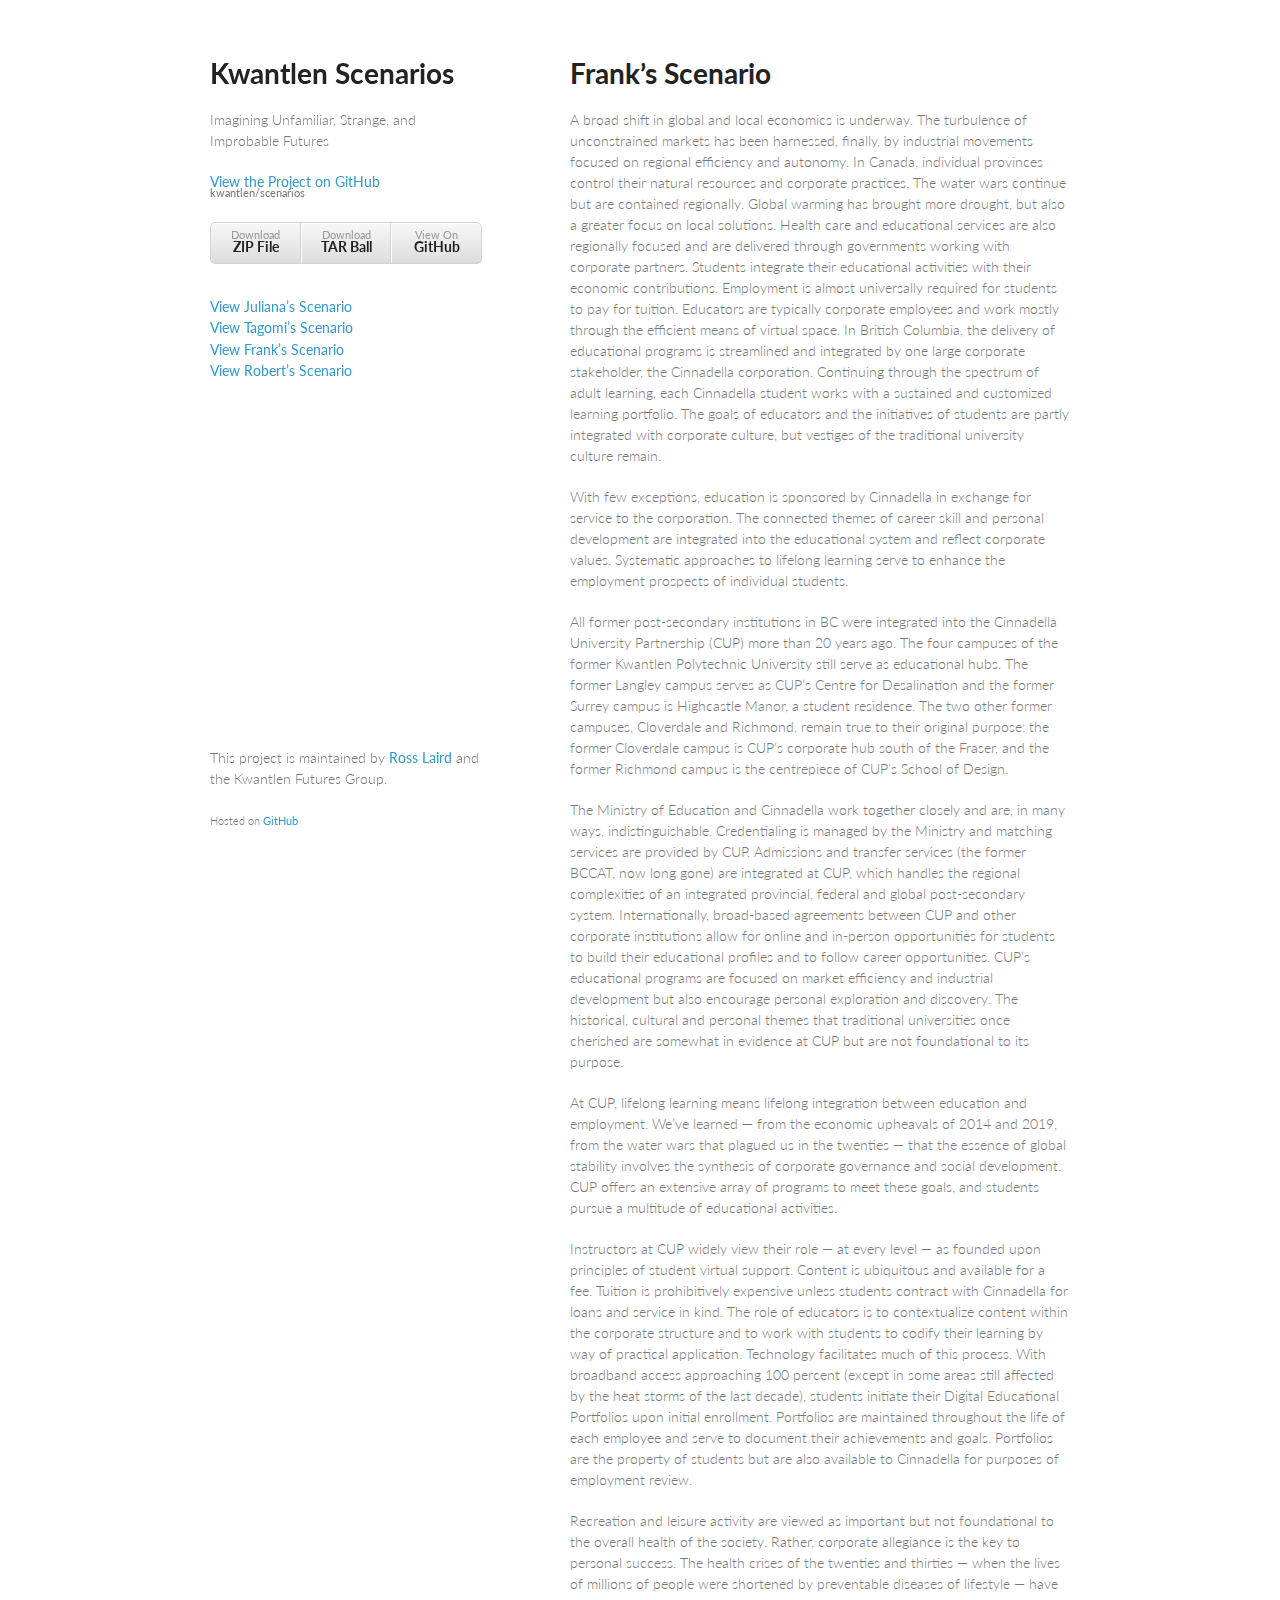
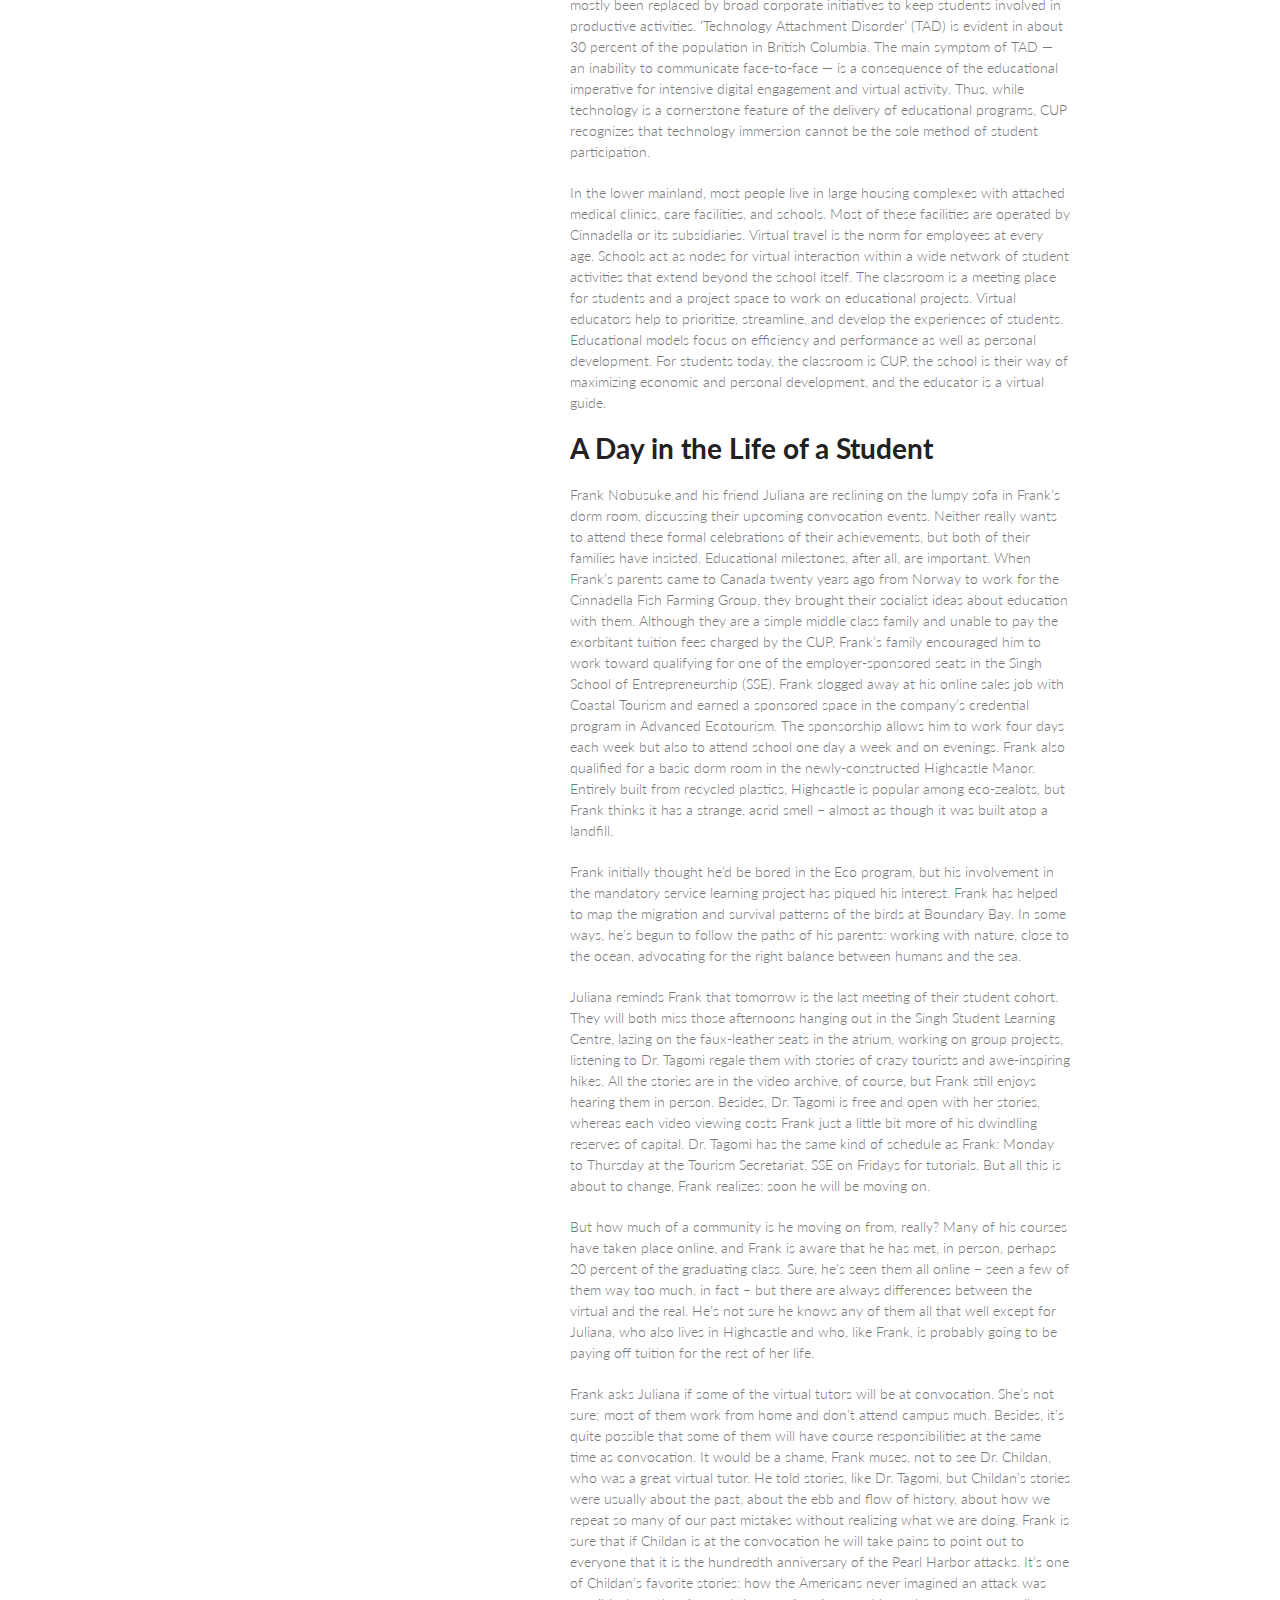
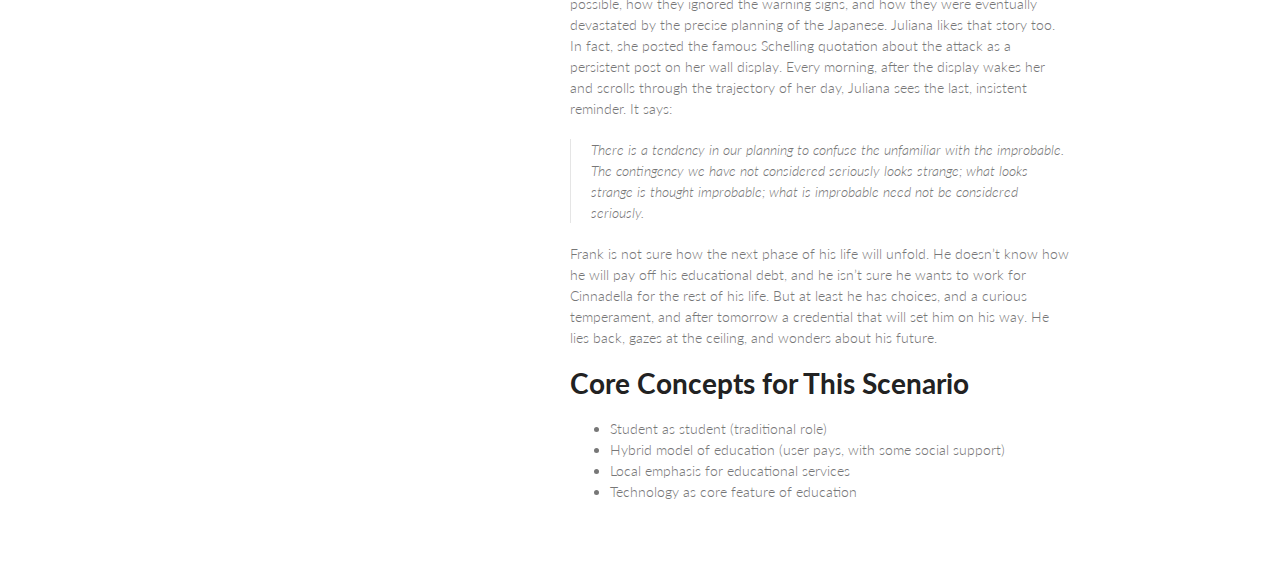
==== frank.html @ b7e7f2a9 "Added html scenarios and rst2html template." ====
<!doctype html>
<html>
  <head>
    <meta charset="utf-8">
    <meta http-equiv="X-UA-Compatible" content="chrome=1">
    <title>Kwantlen Scenarios by kwantlen</title>

    <link rel="stylesheet" href="stylesheets/styles.css">
    <link rel="stylesheet" href="stylesheets/pygment_trac.css">
    <meta name="viewport" content="width=device-width, initial-scale=1, user-scalable=no">
    <!--[if lt IE 9]>
    <script src="//html5shiv.googlecode.com/svn/trunk/html5.js"></script>
    <![endif]-->
  </head>
  <body>
    <div class="wrapper">
      <header>
        <h1>Kwantlen Scenarios</h1>
        <p>Imagining Unfamiliar, Strange, and Improbable Futures</p>

        <p class="view"><a href="https://github.com/kwantlen/scenarios">View the Project on GitHub <small>kwantlen/scenarios</small></a></p>


        <ul>
          <li><a href="https://github.com/kwantlen/scenarios/zipball/master">Download <strong>ZIP File</strong></a></li>
          <li><a href="https://github.com/kwantlen/scenarios/tarball/master">Download <strong>TAR Ball</strong></a></li>
          <li><a href="https://github.com/kwantlen/scenarios">View On <strong>GitHub</strong></a></li>
        </ul>

<div id="pages">
  <p class="scenario"><a href="juliana.html">View Juliana’s Scenario</a></p>
  <p class="scenario"><a href="tagomi.html">View Tagomi’s Scenario</a></p>
  <p class="scenario"><a href="frank.html">View Frank’s Scenario</a></p>
  <p class="scenario"><a href="robert.html">View Robert’s Scenario</a></p>
</div>
      </header>
      <section>
<h1 class="title">Frank’s Scenario</h1>

<p>A broad shift in global and local economics is underway. The turbulence of
unconstrained markets has been harnessed, finally, by industrial movements
focused on regional efficiency and autonomy. In Canada, individual provinces
control their natural resources and corporate practices. The water wars
continue but are contained regionally. Global warming has brought more drought,
but also a greater focus on local solutions. Health care and educational
services are also regionally focused and are delivered through governments
working with corporate partners. Students integrate their educational
activities with their economic contributions. Employment is almost universally
required for students to pay for tuition. Educators are typically corporate
employees and work mostly through the efficient means of virtual space. In
British Columbia, the delivery of educational programs is streamlined and
integrated by one large corporate stakeholder, the Cinnadella corporation.
Continuing through the spectrum of adult learning, each Cinnadella student
works with a sustained and customized learning portfolio. The goals of
educators and the initiatives of students are partly integrated with corporate
culture, but vestiges of the traditional university culture remain.</p>
<p>With few exceptions, education is sponsored by Cinnadella in exchange for
service to the corporation. The connected themes of career skill and personal
development are integrated into the educational system and reflect corporate
values. Systematic approaches to lifelong learning serve to enhance the
employment prospects of individual students.</p>
<p>All former post-secondary institutions in BC were integrated into the
Cinnadella University Partnership (CUP) more than 20 years ago. The four
campuses of the former Kwantlen Polytechnic University still serve as
educational hubs. The former Langley campus serves as CUP’s Centre for
Desalination and the former Surrey campus is Highcastle Manor, a student
residence. The two other former campuses, Cloverdale and Richmond, remain true
to their original purpose: the former Cloverdale campus is CUP’s corporate hub
south of the Fraser, and the former Richmond campus is the centrepiece of CUP’s
School of Design.</p>
<p>The Ministry of Education and Cinnadella work together closely and are, in many
ways, indistinguishable. Credentialing is managed by the Ministry and matching
services are provided by CUP. Admissions and transfer services (the former
BCCAT, now long gone) are integrated at CUP, which handles the regional
complexities of an integrated provincial, federal and global post-secondary
system. Internationally, broad-based agreements between CUP and other corporate
institutions allow for online and in-person opportunities for students to build
their educational profiles and to follow career opportunities. CUP’s
educational programs are focused on market efficiency and industrial
development but also encourage personal exploration and discovery. The
historical, cultural and personal themes that traditional universities once
cherished are somewhat in evidence at CUP but are not foundational to its
purpose.</p>
<p>At CUP, lifelong learning means lifelong integration between education and
employment. We’ve learned — from the economic upheavals of 2014 and 2019, from
the water wars that plagued us in the twenties — that the essence of global
stability involves the synthesis of corporate governance and social
development. CUP offers an extensive array of programs to meet these goals, and
students pursue a multitude of educational activities.</p>
<p>Instructors at CUP widely view their role — at every level — as founded upon
principles of student virtual support. Content is ubiquitous and available for
a fee. Tuition is prohibitively expensive unless students contract with
Cinnadella for loans and service in kind. The role of educators is to
contextualize content within the corporate structure and to work with students
to codify their learning by way of practical application. Technology
facilitates much of this process. With broadband access approaching 100 percent
(except in some areas still affected by the heat storms of the last decade),
students initiate their Digital Educational Portfolios upon initial enrollment.
Portfolios are maintained throughout the life of each employee and serve to
document their achievements and goals. Portfolios are the property of students
but are also available to Cinnadella for purposes of employment review.</p>
<p>Recreation and leisure activity are viewed as important but not foundational to
the overall health of the society. Rather, corporate allegiance is the key to
personal success. The health crises of the twenties and thirties — when the
lives of millions of people were shortened by preventable diseases of lifestyle
— have mostly been replaced by broad corporate initiatives to keep students
involved in productive activities. ‘Technology Attachment Disorder’ (TAD) is
evident in about 30 percent of the population in British Columbia. The main
symptom of TAD — an inability to communicate face-to-face — is a consequence of
the educational imperative for intensive digital engagement and virtual
activity. Thus, while technology is a cornerstone feature of the delivery of
educational programs, CUP recognizes that technology immersion cannot be the
sole method of student participation.</p>
<p>In the lower mainland, most people live in large housing complexes with
attached medical clinics, care facilities, and schools. Most of these
facilities are operated by Cinnadella or its subsidiaries. Virtual travel is
the norm for employees at every age. Schools act as nodes for virtual
interaction within a wide network of student activities that extend beyond the
school itself. The classroom is a meeting place for students and a project
space to work on educational projects. Virtual educators help to prioritize,
streamline, and develop the experiences of students. Educational models focus
on efficiency and performance as well as personal development. For students
today, the classroom is CUP, the school is their way of maximizing economic and
personal development, and the educator is a virtual guide.</p>
<div class="section" id="a-day-in-the-life-of-a-student">
<h1>A Day in the Life of a Student</h1>
<p>Frank Nobusuke and his friend Juliana are reclining on the lumpy sofa in
Frank’s dorm room, discussing their upcoming convocation events. Neither really
wants to attend these formal celebrations of their achievements, but both of
their families have insisted. Educational milestones, after all, are important.
When Frank’s parents came to Canada twenty years ago from Norway to work for
the Cinnadella Fish Farming Group, they brought their socialist ideas about
education with them. Although they are a simple middle class family and
unable to pay the exorbitant tuition fees charged by the CUP, Frank’s family
encouraged him to work toward qualifying for one of the employer-sponsored
seats in the Singh School of Entrepreneurship (SSE). Frank slogged away at his
online sales job with Coastal Tourism and earned a sponsored space in the
company’s credential program in Advanced Ecotourism. The sponsorship allows him
to work four days each week but also to attend school one day a week and on
evenings. Frank also qualified for a basic dorm room in the newly-constructed
Highcastle Manor. Entirely built from recycled plastics, Highcastle is popular
among eco-zealots, but Frank thinks it has a strange, acrid smell – almost as
though it was built atop a landfill.</p>
<p>Frank initially thought he’d be bored in the Eco program, but his involvement
in the mandatory service learning project has piqued his interest. Frank has
helped to map the migration and survival patterns of the birds at Boundary Bay.
In some ways, he’s begun to follow the paths of his parents: working with
nature, close to the ocean, advocating for the right balance between humans and
the sea.</p>
<p>Juliana reminds Frank that tomorrow is the last meeting of their student
cohort. They will both miss those afternoons hanging out in the Singh Student
Learning Centre, lazing on the faux-leather seats in the atrium, working on
group projects, listening to Dr. Tagomi regale them with stories of crazy
tourists and awe-inspiring hikes. All the stories are in the video archive, of
course, but Frank still enjoys hearing them in person. Besides, Dr. Tagomi is
free and open with her stories, whereas each video viewing costs Frank just a
little bit more of his dwindling reserves of capital. Dr. Tagomi has the same
kind of schedule as Frank: Monday to Thursday at the Tourism Secretariat, SSE
on Fridays for tutorials. But all this is about to change, Frank realizes: soon
he will be moving on.</p>
<p>But how much of a community is he moving on from, really? Many of his courses
have taken place online, and Frank is aware that he has met, in person, perhaps
20 percent of the graduating class. Sure, he’s seen them all online – seen a
few of them way too much, in fact – but there are always differences between
the virtual and the real. He’s not sure he knows any of them all that well
except for Juliana, who also lives in Highcastle and who, like Frank, is
probably going to be paying off tuition for the rest of her life.</p>
<p>Frank asks Juliana if some of the virtual tutors will be at convocation. She’s
not sure; most of them work from home and don’t attend campus much. Besides,
it’s quite possible that some of them will have course responsibilities at the
same time as convocation. It would be a shame, Frank muses, not to see Dr.
Childan, who was a great virtual tutor. He told stories, like Dr. Tagomi, but
Childan’s stories were usually about the past, about the ebb and flow of
history, about how we repeat so many of our past mistakes without realizing
what we are doing. Frank is sure that if Childan is at the convocation he will
take pains to point out to everyone that it is the hundredth anniversary of the
Pearl Harbor attacks. It’s one of Childan’s favorite stories: how the Americans
never imagined an attack was possible, how they ignored the warning signs, and
how they were eventually devastated by the precise planning of the Japanese.
Juliana likes that story too. In fact, she posted the famous Schelling
quotation about the attack as a persistent post on her wall display. Every
morning, after the display wakes her and scrolls through the trajectory of her
day, Juliana sees the last, insistent reminder. It says:</p>
<blockquote>
There is a tendency in our planning to confuse the unfamiliar with the
improbable.  The contingency we have not considered seriously looks
strange; what looks strange is thought improbable; what is improbable need
not be considered seriously.</blockquote>
<p>Frank is not sure how the next phase of his life will unfold. He doesn’t know
how he will pay off his educational debt, and he isn’t sure he wants to work
for Cinnadella for the rest of his life. But at least he has choices, and a
curious temperament, and after tomorrow a credential that will set him on his
way. He lies back, gazes at the ceiling, and wonders about his future.</p>
</div>
<div class="section" id="core-concepts-for-this-scenario">
<h1>Core Concepts for This Scenario</h1>
<ul class="simple">
<li>Student as student (traditional role)</li>
<li>Hybrid model of education (user pays, with some social support)</li>
<li>Local emphasis for educational services</li>
<li>Technology as core feature of education</li>
</ul>
</div>

 </section>
      <footer>
        <p>This project is maintained by <a href="http://rosslaird.com">Ross Laird</a> and the Kwantlen Futures Group.</p>
        <p><small>Hosted on<a href="https://github.com"> GitHub</a></small></p>
      </footer>
    </div>
    <script src="javascripts/scale.fix.js"></script>
    
  </body>
</html>
---- stylesheets/styles.css ----
@import url(https://fonts.googleapis.com/css?family=Lato:300italic,700italic,300,700);

body {
  padding:50px;
  font:14px/1.5 Lato, "Helvetica Neue", Helvetica, Arial, sans-serif;
  color:#777;
  font-weight:300;
}

h1, h2, h3, h4, h5, h6 {
  color:#222;
  margin:0 0 20px;
}

p, ul, ol, table, pre, dl {
  margin:0 0 20px;
}

h1, h2, h3 {
  line-height:1.1;
}

h1 {
  font-size:28px;
}

h2 {
  color:#393939;
}

h3, h4, h5, h6 {
  color:#494949;
}

a {
  color:#39c;
  font-weight:400;
  text-decoration:none;
}

a small {
  font-size:11px;
  color:#777;
  margin-top:-0.6em;
  display:block;
}

.wrapper {
  width:860px;
  margin:0 auto;
}

blockquote {
  border-left:1px solid #e5e5e5;
  margin:0 0 20px 0;
  padding:0 0 0 20px;
  font-style:italic;
}

code, pre {
  font-family:Monaco, Bitstream Vera Sans Mono, Lucida Console, Terminal;
  color:#333;
  font-size:12px;
}

pre {
  padding:8px 15px;
  background: #f8f8f8;  
  border-radius:5px;
  border:1px solid #e5e5e5;
  overflow-x: auto;
}

table {
  width:100%;
  border-collapse:collapse;
}

th, td {
  text-align:left;
  padding:5px 10px;
  border-bottom:1px solid #e5e5e5;
}

dt {
  color:#444;
  font-weight:700;
}

th {
  color:#444;
}

img {
  max-width:100%;
}

header {
  width:270px;
  float:left;
  position:fixed;
}

header ul {
  list-style:none;
  height:40px;
  
  padding:0;
  
  background: #eee;
  background: -moz-linear-gradient(top, #f8f8f8 0%, #dddddd 100%);
  background: -webkit-gradient(linear, left top, left bottom, color-stop(0%,#f8f8f8), color-stop(100%,#dddddd));
  background: -webkit-linear-gradient(top, #f8f8f8 0%,#dddddd 100%);
  background: -o-linear-gradient(top, #f8f8f8 0%,#dddddd 100%);
  background: -ms-linear-gradient(top, #f8f8f8 0%,#dddddd 100%);
  background: linear-gradient(top, #f8f8f8 0%,#dddddd 100%);
  
  border-radius:5px;
  border:1px solid #d2d2d2;
  box-shadow:inset #fff 0 1px 0, inset rgba(0,0,0,0.03) 0 -1px 0;
  width:270px;
}

header li {
  width:89px;
  float:left;
  border-right:1px solid #d2d2d2;
  height:40px;
}

header ul a {
  line-height:1;
  font-size:11px;
  color:#999;
  display:block;
  text-align:center;
  padding-top:6px;
  height:40px;
}

strong {
  color:#222;
  font-weight:700;
}

header ul li + li {
  width:88px;
  border-left:1px solid #fff;
}

header ul li + li + li {
  border-right:none;
  width:89px;
}

header ul a strong {
  font-size:14px;
  display:block;
  color:#222;
}

section {
  width:500px;
  float:right;
  padding-bottom:50px;
}

small {
  font-size:11px;
}

hr {
  border:0;
  background:#e5e5e5;
  height:1px;
  margin:0 0 20px;
}

footer {
  width:270px;
  float:left;
  position:fixed;
  bottom:50px;
}

@media print, screen and (max-width: 960px) {
  
  div.wrapper {
    width:auto;
    margin:0;
  }
  
  header, section, footer {
    float:none;
    position:static;
    width:auto;
  }
  
  header {
    padding-right:320px;
  }
  
  section {
    border:1px solid #e5e5e5;
    border-width:1px 0;
    padding:20px 0;
    margin:0 0 20px;
  }
  
  header a small {
    display:inline;
  }
  
  header ul {
    position:absolute;
    right:50px;
    top:52px;
  }
}

@media print, screen and (max-width: 720px) {
  body {
    word-wrap:break-word;
  }
  
  header {
    padding:0;
  }
  
  header ul, header p.view {
    position:static;
  }
  
  pre, code {
    word-wrap:normal;
  }
}

@media print, screen and (max-width: 480px) {
  body {
    padding:15px;
  }
  
  header ul {
    display:none;
  }
}

@media print {
  body {
    padding:0.4in;
    font-size:12pt;
    color:#444;
  }
}

.scenario {
    line-height: .1em;
    }

#pages {
    margin-top: 3em;
    }
---- stylesheets/pygment_trac.css ----
.highlight  { background: #ffffff; }
.highlight .c { color: #999988; font-style: italic } /* Comment */
.highlight .err { color: #a61717; background-color: #e3d2d2 } /* Error */
.highlight .k { font-weight: bold } /* Keyword */
.highlight .o { font-weight: bold } /* Operator */
.highlight .cm { color: #999988; font-style: italic } /* Comment.Multiline */
.highlight .cp { color: #999999; font-weight: bold } /* Comment.Preproc */
.highlight .c1 { color: #999988; font-style: italic } /* Comment.Single */
.highlight .cs { color: #999999; font-weight: bold; font-style: italic } /* Comment.Special */
.highlight .gd { color: #000000; background-color: #ffdddd } /* Generic.Deleted */
.highlight .gd .x { color: #000000; background-color: #ffaaaa } /* Generic.Deleted.Specific */
.highlight .ge { font-style: italic } /* Generic.Emph */
.highlight .gr { color: #aa0000 } /* Generic.Error */
.highlight .gh { color: #999999 } /* Generic.Heading */
.highlight .gi { color: #000000; background-color: #ddffdd } /* Generic.Inserted */
.highlight .gi .x { color: #000000; background-color: #aaffaa } /* Generic.Inserted.Specific */
.highlight .go { color: #888888 } /* Generic.Output */
.highlight .gp { color: #555555 } /* Generic.Prompt */
.highlight .gs { font-weight: bold } /* Generic.Strong */
.highlight .gu { color: #800080; font-weight: bold; } /* Generic.Subheading */
.highlight .gt { color: #aa0000 } /* Generic.Traceback */
.highlight .kc { font-weight: bold } /* Keyword.Constant */
.highlight .kd { font-weight: bold } /* Keyword.Declaration */
.highlight .kn { font-weight: bold } /* Keyword.Namespace */
.highlight .kp { font-weight: bold } /* Keyword.Pseudo */
.highlight .kr { font-weight: bold } /* Keyword.Reserved */
.highlight .kt { color: #445588; font-weight: bold } /* Keyword.Type */
.highlight .m { color: #009999 } /* Literal.Number */
.highlight .s { color: #d14 } /* Literal.String */
.highlight .na { color: #008080 } /* Name.Attribute */
.highlight .nb { color: #0086B3 } /* Name.Builtin */
.highlight .nc { color: #445588; font-weight: bold } /* Name.Class */
.highlight .no { color: #008080 } /* Name.Constant */
.highlight .ni { color: #800080 } /* Name.Entity */
.highlight .ne { color: #990000; font-weight: bold } /* Name.Exception */
.highlight .nf { color: #990000; font-weight: bold } /* Name.Function */
.highlight .nn { color: #555555 } /* Name.Namespace */
.highlight .nt { color: #000080 } /* Name.Tag */
.highlight .nv { color: #008080 } /* Name.Variable */
.highlight .ow { font-weight: bold } /* Operator.Word */
.highlight .w { color: #bbbbbb } /* Text.Whitespace */
.highlight .mf { color: #009999 } /* Literal.Number.Float */
.highlight .mh { color: #009999 } /* Literal.Number.Hex */
.highlight .mi { color: #009999 } /* Literal.Number.Integer */
.highlight .mo { color: #009999 } /* Literal.Number.Oct */
.highlight .sb { color: #d14 } /* Literal.String.Backtick */
.highlight .sc { color: #d14 } /* Literal.String.Char */
.highlight .sd { color: #d14 } /* Literal.String.Doc */
.highlight .s2 { color: #d14 } /* Literal.String.Double */
.highlight .se { color: #d14 } /* Literal.String.Escape */
.highlight .sh { color: #d14 } /* Literal.String.Heredoc */
.highlight .si { color: #d14 } /* Literal.String.Interpol */
.highlight .sx { color: #d14 } /* Literal.String.Other */
.highlight .sr { color: #009926 } /* Literal.String.Regex */
.highlight .s1 { color: #d14 } /* Literal.String.Single */
.highlight .ss { color: #990073 } /* Literal.String.Symbol */
.highlight .bp { color: #999999 } /* Name.Builtin.Pseudo */
.highlight .vc { color: #008080 } /* Name.Variable.Class */
.highlight .vg { color: #008080 } /* Name.Variable.Global */
.highlight .vi { color: #008080 } /* Name.Variable.Instance */
.highlight .il { color: #009999 } /* Literal.Number.Integer.Long */

.type-csharp .highlight .k { color: #0000FF }
.type-csharp .highlight .kt { color: #0000FF }
.type-csharp .highlight .nf { color: #000000; font-weight: normal }
.type-csharp .highlight .nc { color: #2B91AF }
.type-csharp .highlight .nn { color: #000000 }
.type-csharp .highlight .s { color: #A31515 }
.type-csharp .highlight .sc { color: #A31515 }
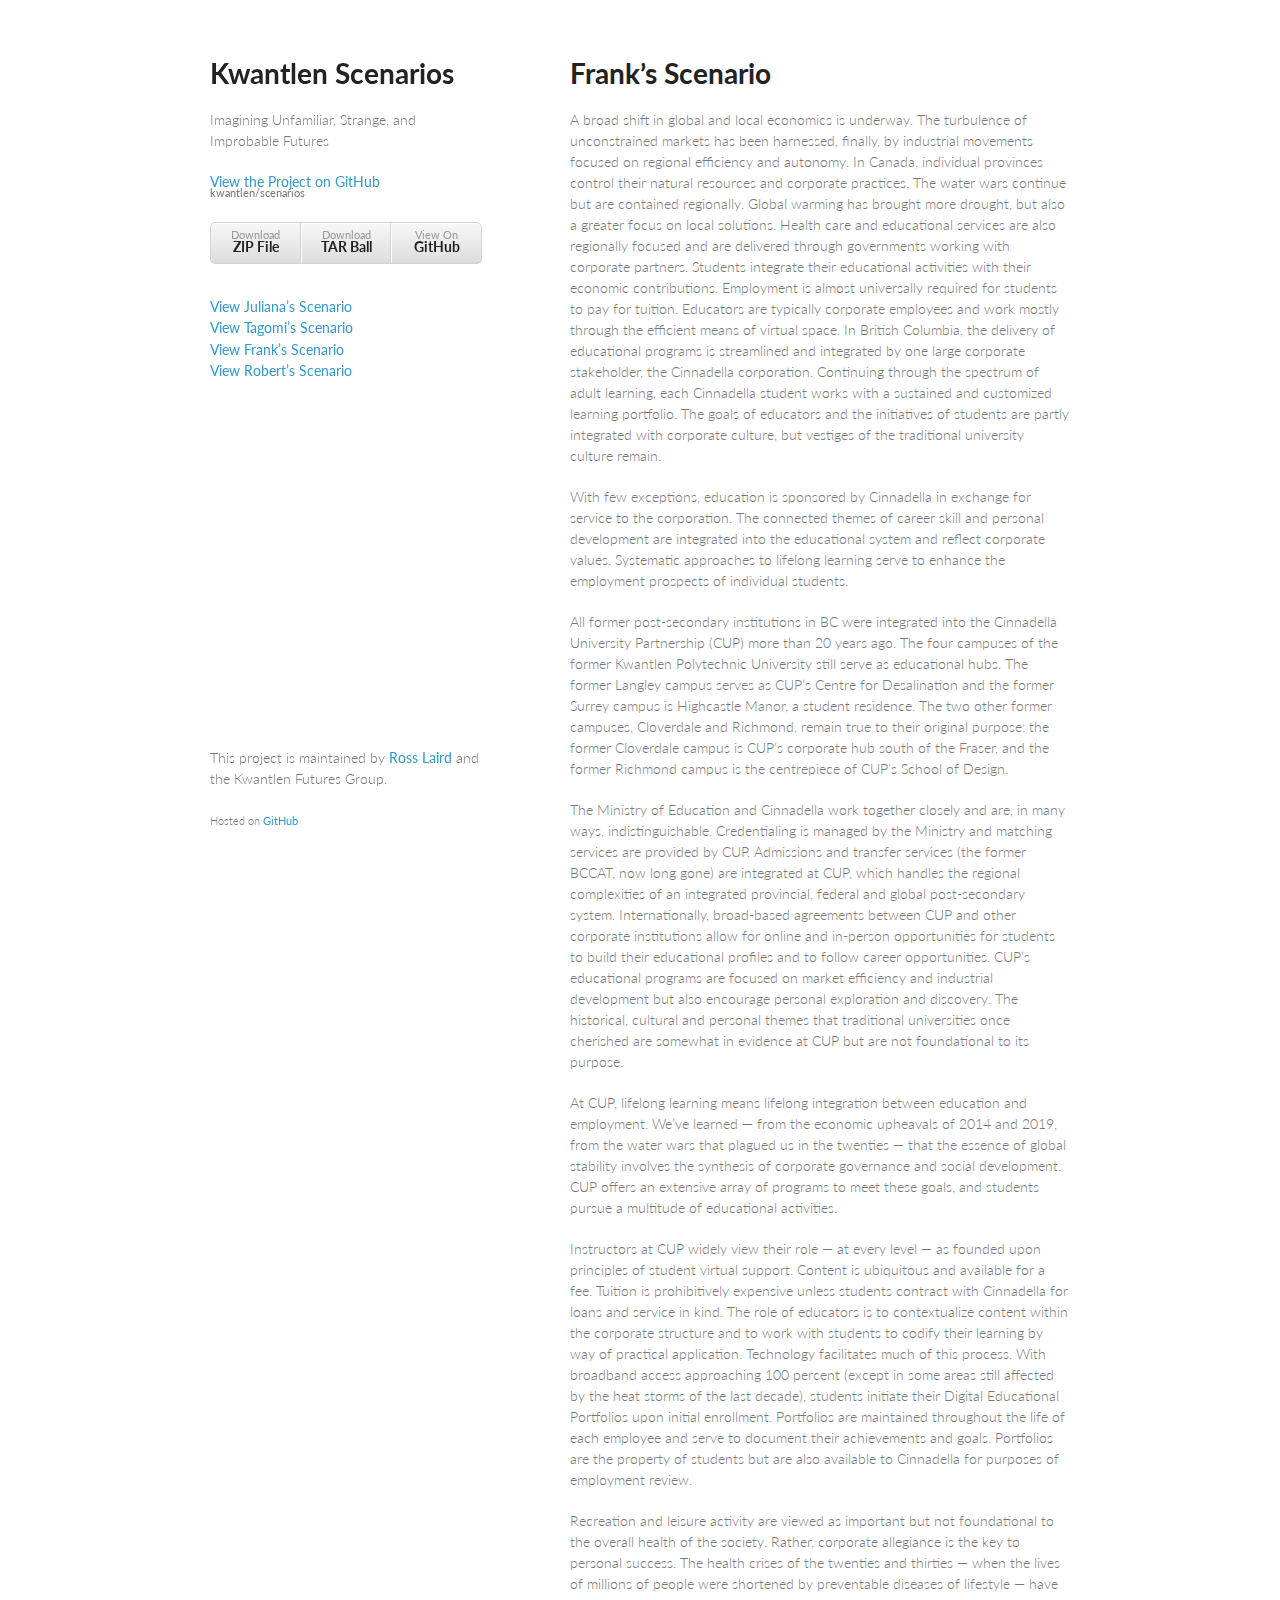
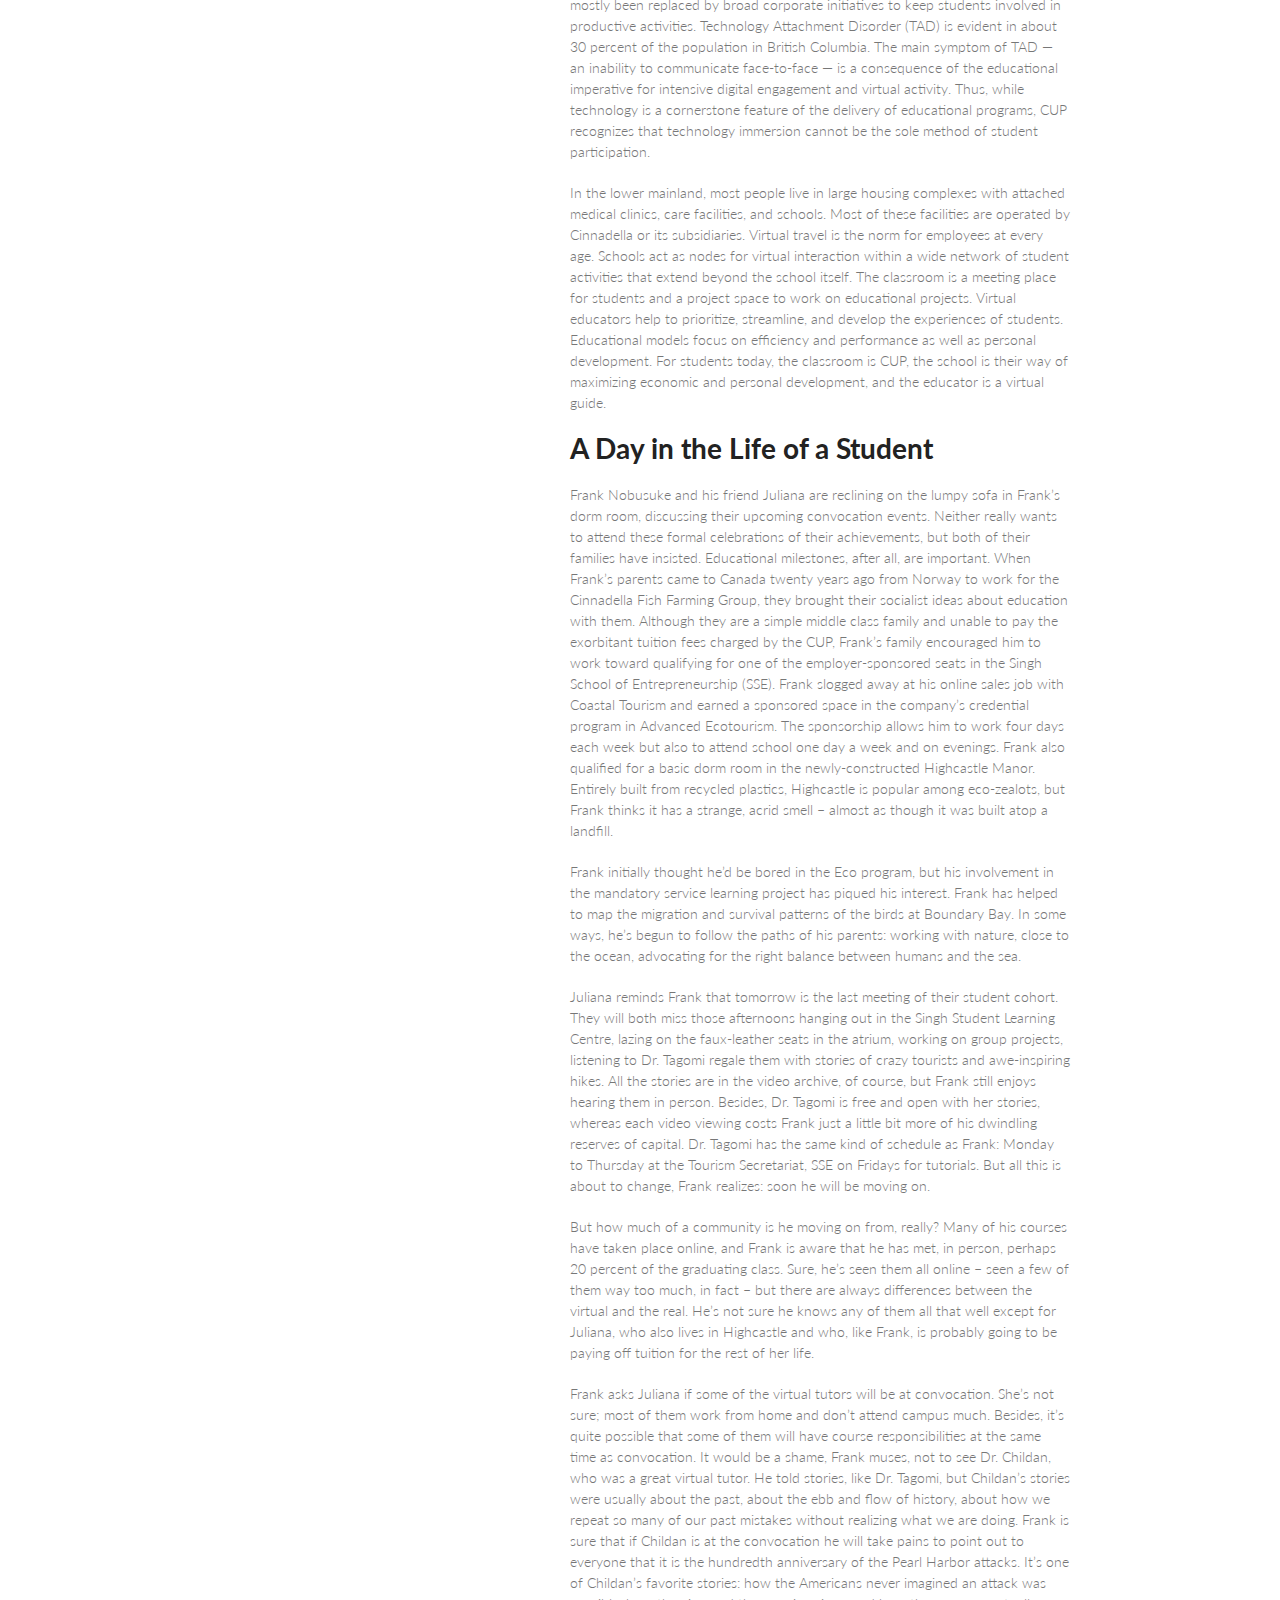
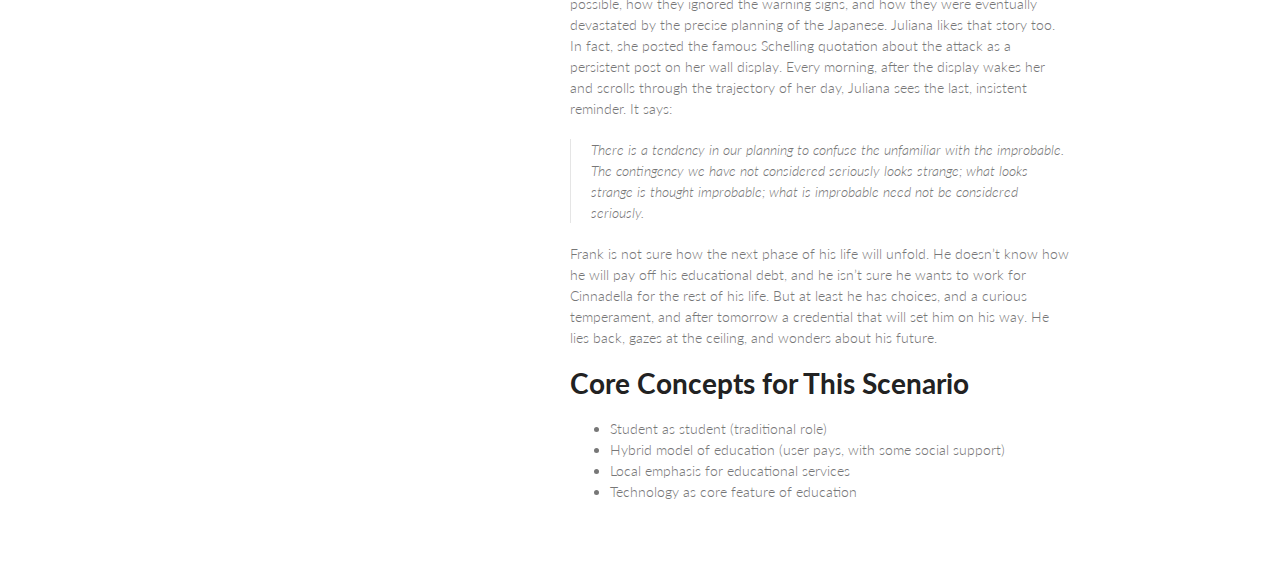
==== commit bbe8c2b8: "Typographical tweaks." ====
--- a/frank.html
+++ b/frank.html
@@ -104,7 +104,7 @@
 personal success. The health crises of the twenties and thirties — when the
 lives of millions of people were shortened by preventable diseases of lifestyle
 — have mostly been replaced by broad corporate initiatives to keep students
-involved in productive activities. ‘Technology Attachment Disorder’ (TAD) is
+involved in productive activities. Technology Attachment Disorder (TAD) is
 evident in about 30 percent of the population in British Columbia. The main
 symptom of TAD — an inability to communicate face-to-face — is a consequence of
 the educational imperative for intensive digital engagement and virtual
